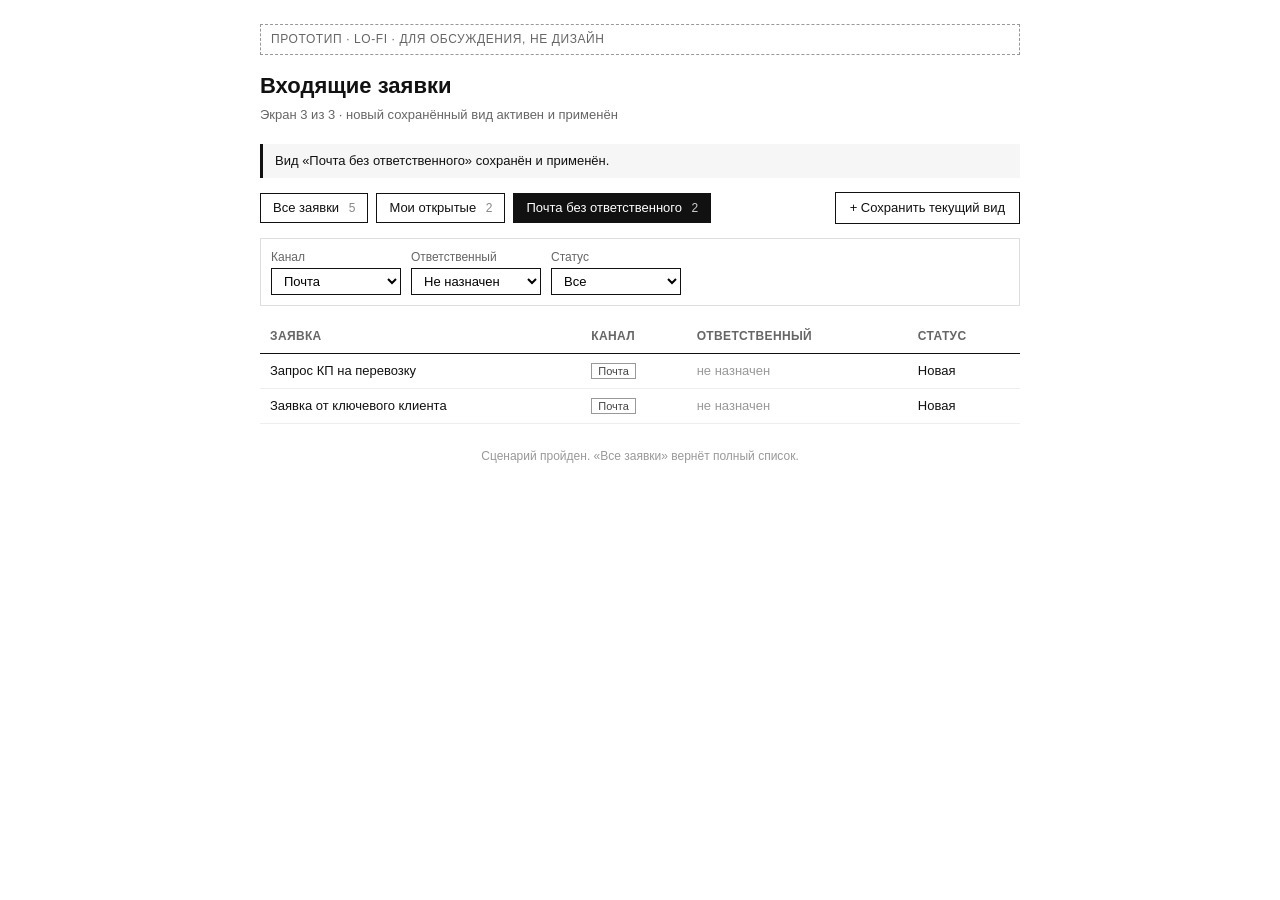
==== cases/D-feature-prototype/example/applied.html @ c565ba01 "Add case D: feature idea -> spec + clickable lo-fi prototype Новый кейс D: из сырой идеи фичи сделат" ====
<!DOCTYPE html>
<html lang="ru">
<head>
  <meta charset="UTF-8">
  <meta name="viewport" content="width=device-width, initial-scale=1.0">
  <title>Прототип: вид применён</title>
  <link rel="stylesheet" href="style.css">
</head>
<body>
  <div class="proto-banner">Прототип · lo-fi · для обсуждения, не дизайн</div>
  <div class="wrap">
    <h1>Входящие заявки</h1>
    <p class="subtitle">Экран 3 из 3 · новый сохранённый вид активен и применён</p>

    <div class="note">Вид «Почта без ответственного» сохранён и применён.</div>

    <!-- Сохранённые виды: добавился новый и стал активным -->
    <div class="views">
      <a class="view-chip" href="index.html">Все заявки <span class="count">5</span></a>
      <a class="view-chip" href="index.html">Мои открытые <span class="count">2</span></a>
      <a class="view-chip active" href="applied.html">Почта без ответственного <span class="count">2</span></a>
      <span class="spacer"></span>
      <a class="btn" href="save-view.html">+ Сохранить текущий вид</a>
    </div>

    <!-- Фильтры предзаполнены значениями вида -->
    <div class="filters">
      <div>
        <label>Канал</label>
        <select class="select"><option selected>Почта</option><option>Все</option><option>Форма</option><option>Телефон</option></select>
      </div>
      <div>
        <label>Ответственный</label>
        <select class="select"><option selected>Не назначен</option><option>Все</option><option>Я</option></select>
      </div>
      <div>
        <label>Статус</label>
        <select class="select"><option selected>Все</option><option>Новая</option><option>В работе</option><option>Закрыта</option></select>
      </div>
    </div>

    <!-- Список отфильтрован: только почта без ответственного -->
    <table>
      <thead>
        <tr><th>Заявка</th><th>Канал</th><th>Ответственный</th><th>Статус</th></tr>
      </thead>
      <tbody>
        <tr><td>Запрос КП на перевозку</td><td><span class="tag">Почта</span></td><td class="muted">не назначен</td><td>Новая</td></tr>
        <tr><td>Заявка от ключевого клиента</td><td><span class="tag">Почта</span></td><td class="muted">не назначен</td><td>Новая</td></tr>
      </tbody>
    </table>

    <p class="footer-hint">Сценарий пройден. «Все заявки» вернёт полный список.</p>
  </div>
</body>
</html>
---- cases/D-feature-prototype/example/style.css ----
/* Lo-fi черно-белый wireframe. Намеренно без цвета и украшений. */
* { box-sizing: border-box; }

body {
  font-family: Arial, Helvetica, sans-serif;
  color: #111;
  background: #fff;
  margin: 0;
  padding: 24px;
  line-height: 1.4;
}

.proto-banner {
  max-width: 760px;
  margin: 0 auto 16px;
  border: 1px dashed #999;
  padding: 6px 10px;
  font-size: 12px;
  color: #666;
  text-transform: uppercase;
  letter-spacing: 0.05em;
}

.wrap { max-width: 760px; margin: 0 auto; }

h1 { font-size: 22px; margin: 0 0 4px; }
.subtitle { color: #666; font-size: 13px; margin: 0 0 20px; }

/* Views bar */
.views { display: flex; gap: 8px; flex-wrap: wrap; align-items: center; margin-bottom: 14px; }
.view-chip {
  border: 1px solid #111;
  padding: 5px 12px;
  font-size: 13px;
  text-decoration: none;
  color: #111;
  background: #fff;
}
.view-chip.active { background: #111; color: #fff; }
.view-chip .count { color: #888; margin-left: 6px; font-size: 12px; }
.view-chip.active .count { color: #ccc; }

/* Filter row */
.filters {
  display: flex; gap: 10px; flex-wrap: wrap; align-items: center;
  border: 1px solid #ddd; padding: 10px; margin-bottom: 14px;
}
.filters label { font-size: 12px; color: #666; display: block; margin-bottom: 2px; }
.select {
  border: 1px solid #111; padding: 4px 8px; font-size: 13px; background: #fff; min-width: 130px;
}
.spacer { flex: 1; }

/* Buttons */
.btn {
  display: inline-block; border: 1px solid #111; background: #fff; color: #111;
  padding: 6px 14px; font-size: 13px; text-decoration: none; cursor: pointer;
}
.btn.primary { background: #111; color: #fff; }
.btn:focus { outline: 2px solid #111; }

/* List / table */
table { width: 100%; border-collapse: collapse; font-size: 13px; }
th, td { text-align: left; padding: 8px 10px; border-bottom: 1px solid #eee; }
th { border-bottom: 1px solid #111; font-size: 12px; color: #666; text-transform: uppercase; letter-spacing: 0.03em; }
.tag { border: 1px solid #999; padding: 1px 6px; font-size: 11px; color: #444; }
.muted { color: #999; }

/* Modal-ish form card */
.card {
  border: 1px solid #111; padding: 20px; max-width: 460px; margin: 0 auto;
}
.field { margin-bottom: 14px; }
.field label { display: block; font-size: 12px; color: #666; margin-bottom: 4px; }
.field input[type=text] { width: 100%; border: 1px solid #111; padding: 7px 9px; font-size: 14px; }
.captured { border: 1px dashed #999; padding: 10px; font-size: 13px; color: #444; }
.actions { display: flex; gap: 10px; margin-top: 8px; }

.note { border-left: 3px solid #111; padding: 8px 12px; font-size: 13px; margin-bottom: 14px; background: #f6f6f6; }
.footer-hint { color: #999; font-size: 12px; margin-top: 24px; text-align: center; }
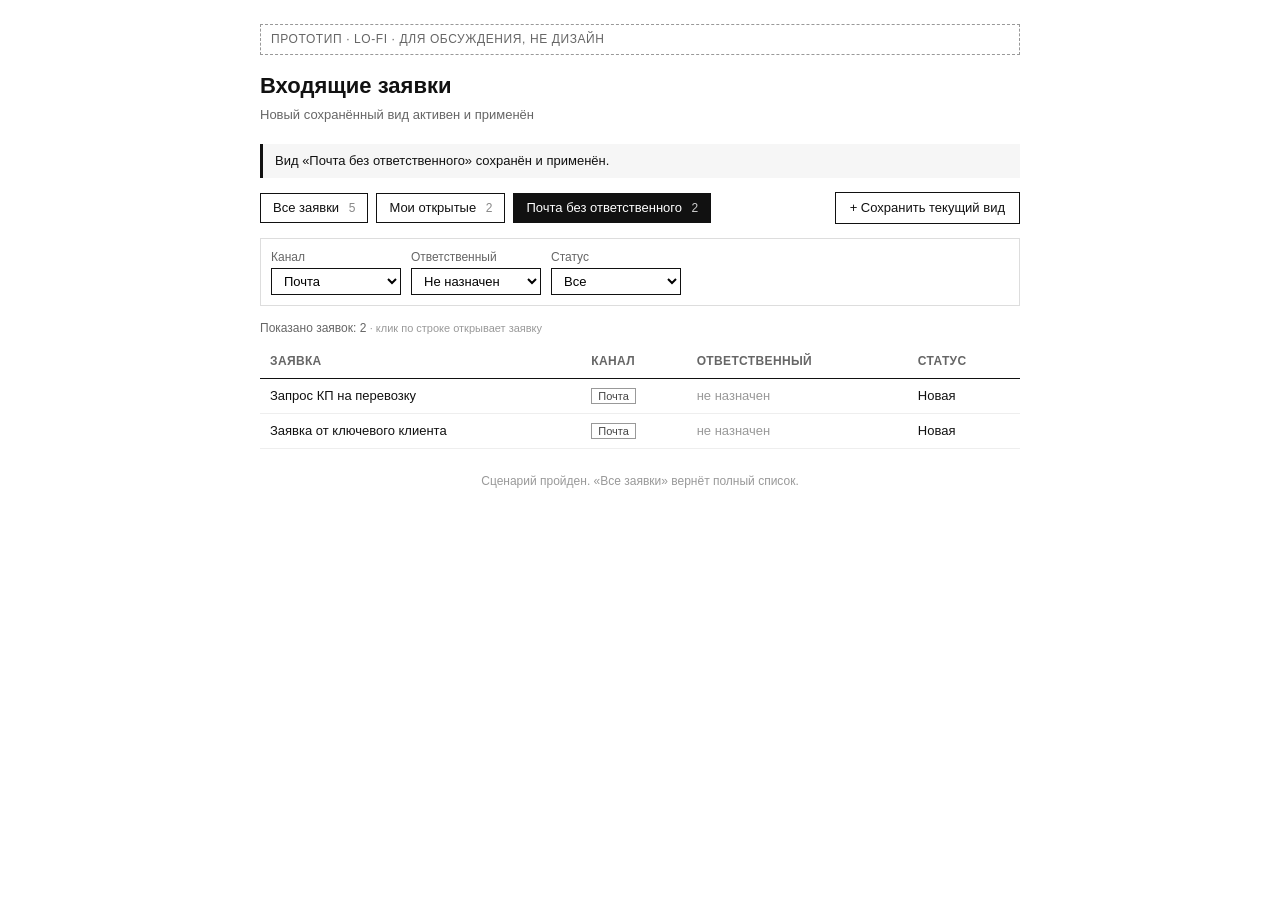
==== commit b5de97c4: "Make case D prototype fully clickable Фильтры теперь реально фильтруют список (+счётчик), строки зая" ====
--- a/cases/D-feature-prototype/example/applied.html
+++ b/cases/D-feature-prototype/example/applied.html
@@ -10,14 +10,14 @@
   <div class="proto-banner">Прототип · lo-fi · для обсуждения, не дизайн</div>
   <div class="wrap">
     <h1>Входящие заявки</h1>
-    <p class="subtitle">Экран 3 из 3 · новый сохранённый вид активен и применён</p>
+    <p class="subtitle">Новый сохранённый вид активен и применён</p>
 
     <div class="note">Вид «Почта без ответственного» сохранён и применён.</div>
 
     <!-- Сохранённые виды: добавился новый и стал активным -->
     <div class="views">
       <a class="view-chip" href="index.html">Все заявки <span class="count">5</span></a>
-      <a class="view-chip" href="index.html">Мои открытые <span class="count">2</span></a>
+      <a class="view-chip" href="my-open.html">Мои открытые <span class="count">2</span></a>
       <a class="view-chip active" href="applied.html">Почта без ответственного <span class="count">2</span></a>
       <span class="spacer"></span>
       <a class="btn" href="save-view.html">+ Сохранить текущий вид</a>
@@ -27,17 +27,19 @@
     <div class="filters">
       <div>
         <label>Канал</label>
-        <select class="select"><option selected>Почта</option><option>Все</option><option>Форма</option><option>Телефон</option></select>
+        <select class="select" id="f-channel"><option selected>Почта</option><option>Все</option><option>Форма</option><option>Телефон</option></select>
       </div>
       <div>
         <label>Ответственный</label>
-        <select class="select"><option selected>Не назначен</option><option>Все</option><option>Я</option></select>
+        <select class="select" id="f-owner"><option selected>Не назначен</option><option>Все</option><option>Я</option></select>
       </div>
       <div>
         <label>Статус</label>
-        <select class="select"><option selected>Все</option><option>Новая</option><option>В работе</option><option>Закрыта</option></select>
+        <select class="select" id="f-status"><option>Все</option><option>Новая</option><option>В работе</option><option>Закрыта</option></select>
       </div>
     </div>
+
+    <p class="result-count">Показано заявок: <span id="result-count">2</span> <span class="open-hint">· клик по строке открывает заявку</span></p>
 
     <!-- Список отфильтрован: только почта без ответственного -->
     <table>
@@ -45,12 +47,15 @@
         <tr><th>Заявка</th><th>Канал</th><th>Ответственный</th><th>Статус</th></tr>
       </thead>
       <tbody>
-        <tr><td>Запрос КП на перевозку</td><td><span class="tag">Почта</span></td><td class="muted">не назначен</td><td>Новая</td></tr>
-        <tr><td>Заявка от ключевого клиента</td><td><span class="tag">Почта</span></td><td class="muted">не назначен</td><td>Новая</td></tr>
+        <tr data-href="request.html" data-channel="Почта" data-owner="Не назначен" data-status="Новая">
+          <td>Запрос КП на перевозку</td><td><span class="tag">Почта</span></td><td class="muted">не назначен</td><td>Новая</td></tr>
+        <tr data-href="request.html" data-channel="Почта" data-owner="Не назначен" data-status="Новая">
+          <td>Заявка от ключевого клиента</td><td><span class="tag">Почта</span></td><td class="muted">не назначен</td><td>Новая</td></tr>
       </tbody>
     </table>
 
     <p class="footer-hint">Сценарий пройден. «Все заявки» вернёт полный список.</p>
   </div>
+  <script src="proto.js"></script>
 </body>
 </html>
--- a/cases/D-feature-prototype/example/style.css
+++ b/cases/D-feature-prototype/example/style.css
@@ -65,6 +65,10 @@
 th { border-bottom: 1px solid #111; font-size: 12px; color: #666; text-transform: uppercase; letter-spacing: 0.03em; }
 .tag { border: 1px solid #999; padding: 1px 6px; font-size: 11px; color: #444; }
 .muted { color: #999; }
+tbody tr[data-href] { cursor: pointer; }
+tbody tr[data-href]:hover { background: #f2f2f2; }
+.result-count { font-size: 12px; color: #666; margin: 0 0 8px; }
+.open-hint { font-size: 11px; color: #999; }
 
 /* Modal-ish form card */
 .card {
